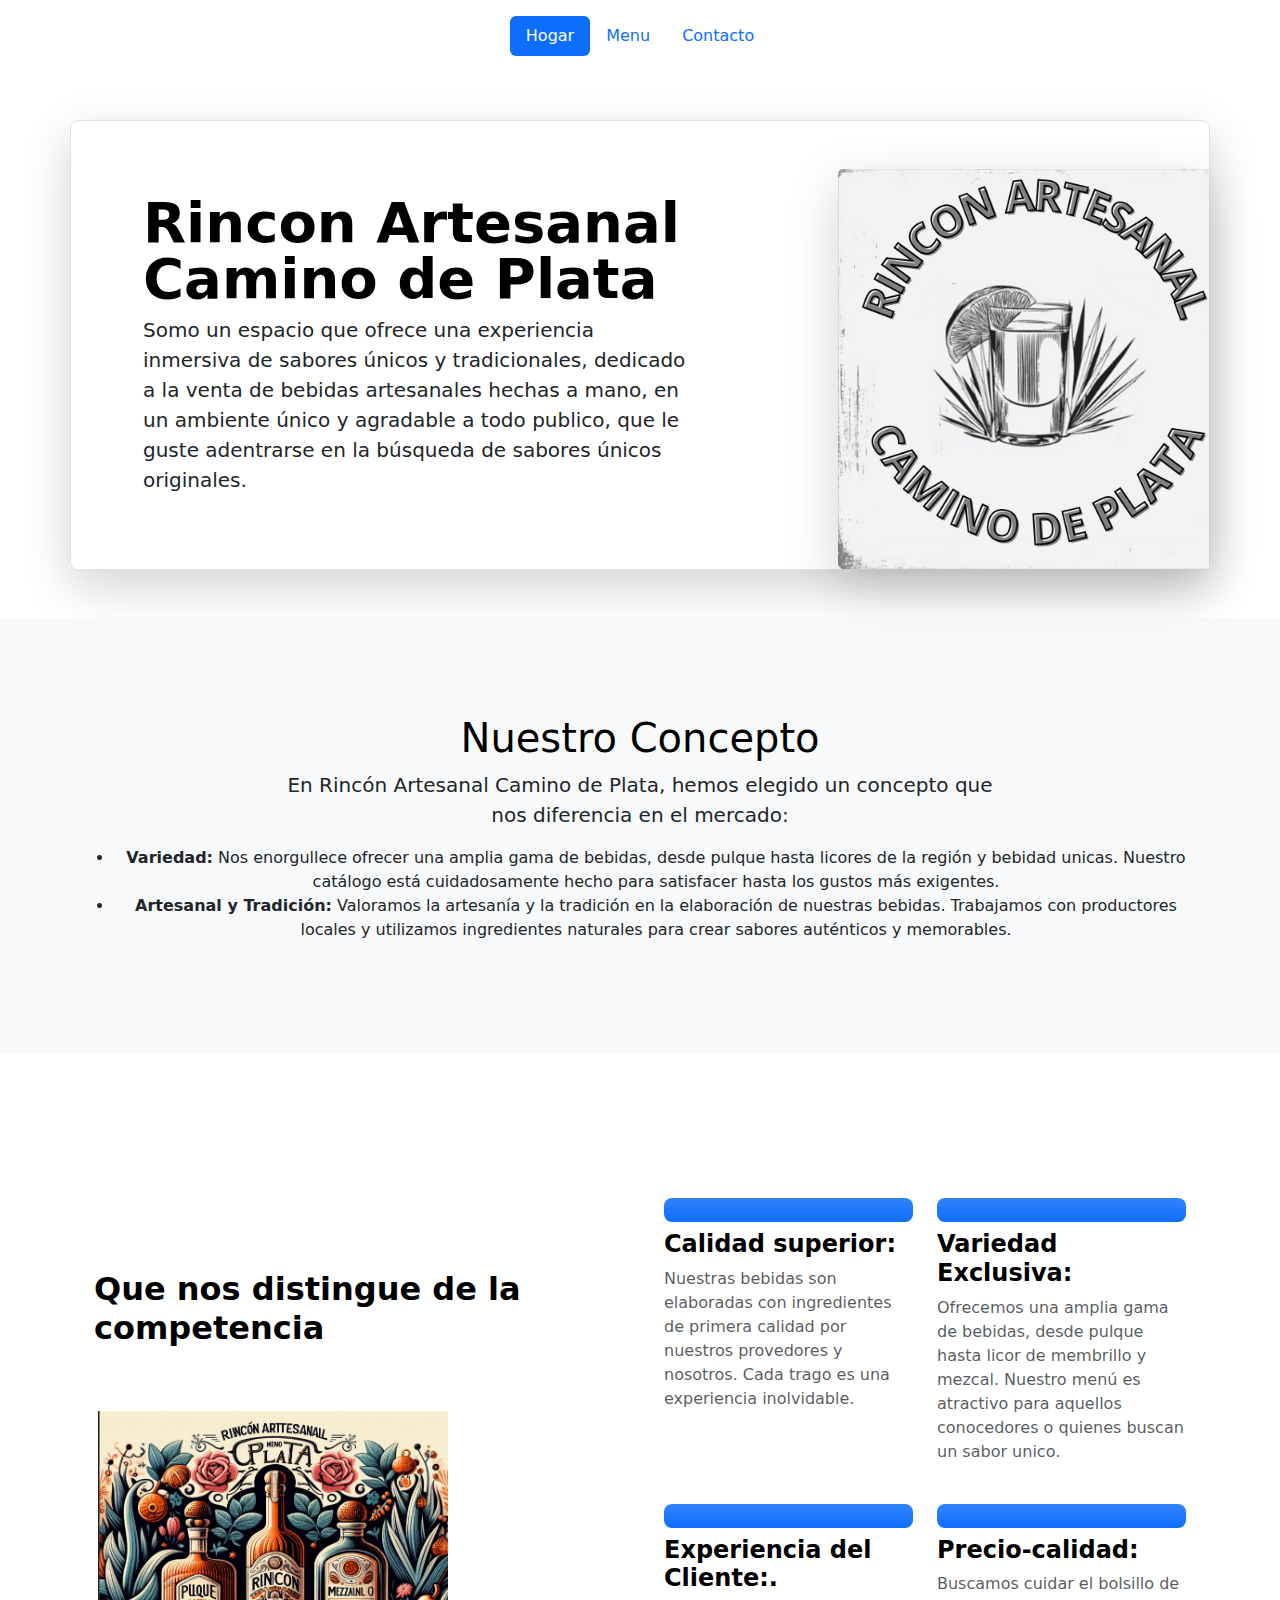
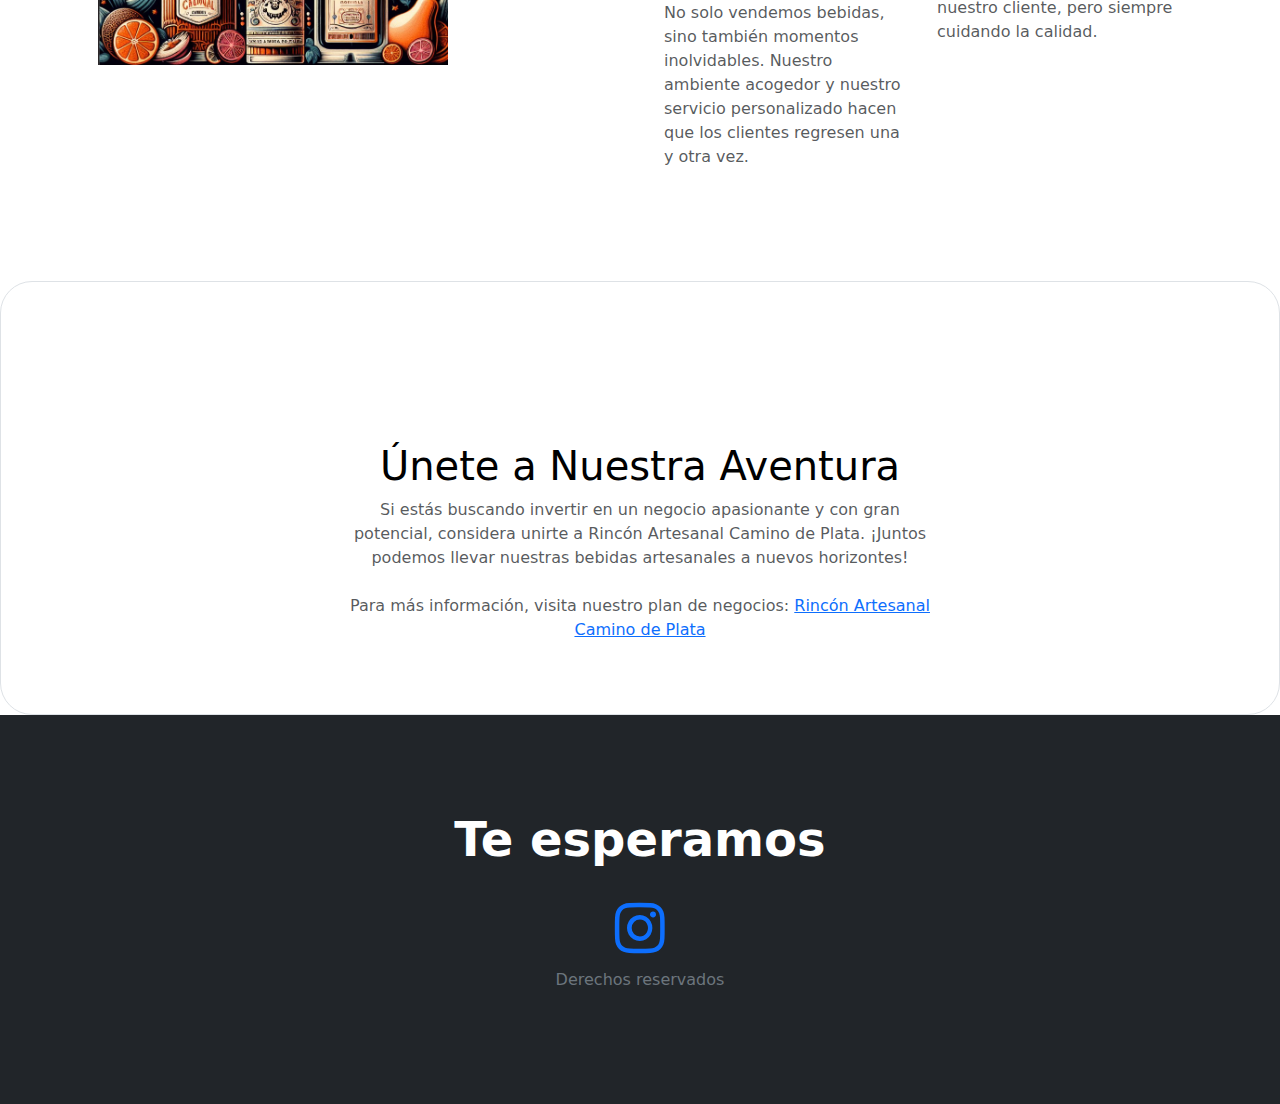
==== index.html @ 63ef0746 "Update index.html" ====
<!DOCTYPE html>
<html lang="es">

<head>
  <meta charset="UTF-8">
  <meta name="viewport" content="width=device-width, initial-scale=1.0">
  <title>Rincon Artesanal Camino de Plata</title>

  <link href="https://cdn.jsdelivr.net/npm/bootstrap@5.3.3/dist/css/bootstrap.min.css" rel="stylesheet"
    integrity="sha384-QWTKZyjpPEjISv5WaRU9OFeRpok6YctnYmDr5pNlyT2bRjXh0JMhjY6hW+ALEwIH" crossorigin="anonymous">

  <link rel="stylesheet" href="https://cdn.jsdelivr.net/npm/bootstrap-icons@1.11.3/font/bootstrap-icons.min.css">
  <link rel="stylesheet" href="style.css">
</head>

<body>
  <!---Titulo-->
  <header class="d-flex justify-content-center py-3">
    <ul class="nav nav-pills">
      <li class="nav-item"><a href="index.html" class="nav-link active" aria-current="page">
          <font style="vertical-align: inherit;">
            <font style="vertical-align: inherit;">Hogar</font>
          </font>
        </a>
      </li>
      <li class="nav-item"><a href="Menu.html" class="nav-link">
          <font style="vertical-align: inherit;">
            <font style="vertical-align: inherit;">Menu</font>
          </font>
        </a>
      </li>
      <li class="nav-item"><a href="contacto.html" class="nav-link">
          <font style="vertical-align: inherit;">
            <font style="vertical-align: inherit;">Contacto</font>
          </font>
        </a></li>
    </ul>
  </header>

  <main>
    <!--Bienvenida-->

    <div class="container my-5">
      <div class="row p-4 pb-0 pe-lg-0 pt-lg-5 align-items-center rounded-3 border shadow-lg">
        <div class="col-lg-7 p-3 p-lg-5 pt-lg-3">
          <h1 class="display-4 fw-bold lh-1 text-body-emphasis">
            <font style="vertical-align: inherit;">
              <font style="vertical-align: inherit;">Rincon Artesanal Camino de Plata</font>
            </font>
          </h1>
          <p class="lead">
            <font style="vertical-align: inherit;">
              <font style="vertical-align: inherit;">Somo un espacio que ofrece una experiencia inmersiva de sabores
                únicos y tradicionales, dedicado a la venta de bebidas artesanales hechas a mano, en un ambiente único y
                agradable a todo publico, que le guste adentrarse en la búsqueda de sabores únicos originales.</font>
            </font>
          </p>
        </div>
        <div class="col-lg-4 offset-lg-1 p-0 overflow-hidden shadow-lg">
          <img class="rounded-lg-3" src="images\Logo.png" alt="Logo" width="400px">
        </div>
      </div>
    </div>

    <!---Concepto-->

    <div class="my-5">
      <div class="p-5 text-center bg-body-tertiary">
        <div class="container py-5">
          <h1 class="text-body-emphasis">
            <font style="vertical-align: inherit;">
              <font style="vertical-align: inherit;">Nuestro Concepto</font>
            </font>
          </h1>
          <p class="col-lg-8 mx-auto lead">
            <font style="vertical-align: inherit;">
              <strong>En Rincón Artesanal Camino de Plata</strong>, hemos elegido un concepto que nos diferencia en el
              mercado:
            </font>
          </p>
          <p class="col-lg-6 mx-auto le">
            <font style="vertical-align: inherit;">
              <ul>
                <li>
                  <strong>Variedad:</strong> Nos enorgullece ofrecer una amplia gama de bebidas, desde pulque
                  hasta licores de la región y bebidad unicas. Nuestro catálogo está cuidadosamente hecho para
                  satisfacer hasta los gustos más exigentes.
                </li>
                <li>
                  <strong>Artesanal y Tradición:</strong> Valoramos la artesanía y la tradición en la elaboración de
                  nuestras bebidas.
                  Trabajamos con productores locales y utilizamos ingredientes naturales para crear sabores auténticos y
                  memorables.
                </li>
              </ul>
            </font>
          </p>
        </div>
      </div>
    </div>

    <!---Distincion-->

    <div class="container px-4 py-5">
      <div class="row row-cols-1 row-cols-md-2 align-items-md-center g-5 py-5">
        <div class="col d-flex flex-column align-items-start gap-2">
          <h2 class="fw-bold text-body-emphasis">
            <font style="vertical-align: inherit;">
              <font style="vertical-align: inherit;">Que nos distingue de la competencia</font>
            </font>
          </h2>
          <div class=" align-items-md-center p-1 py-5"><img class="Distinc" width="350px" src="images\Distincion.png"
              alt="Distincion"></div>
        </div>

        <div class="col">
          <div class="row row-cols-1 row-cols-sm-2 g-4">
            <div class="col d-flex flex-column gap-2">
              <div
                class="feature-icon-small d-inline-flex align-items-center justify-content-center text-bg-primary bg-gradient fs-4 rounded-3">
                <svg class="bi" width="1em" height="1em">
                  <use xlink:href="#collection"></use>
                </svg>
              </div>
              <h4 class="fw-semibold mb-0 text-body-emphasis">
                <font style="vertical-align: inherit;">
                  <font style="vertical-align: inherit;">Calidad superior:</font>
                </font>
              </h4>
              <p class="text-body-secondary">
                <font style="vertical-align: inherit;">
                  <font style="vertical-align: inherit;">Nuestras bebidas son elaboradas con ingredientes
                    de primera calidad por nuestros provedores y nosotros. Cada trago es una experiencia inolvidable.
                  </font>
                </font>
              </p>
            </div>

            <div class="col d-flex flex-column gap-2">
              <div
                class="feature-icon-small d-inline-flex align-items-center justify-content-center text-bg-primary bg-gradient fs-4 rounded-3">
                <svg class="bi" width="1em" height="1em">
                  <use xlink:href="#gear-fill"></use>
                </svg>
              </div>
              <h4 class="fw-semibold mb-0 text-body-emphasis">
                <font style="vertical-align: inherit;">
                  <font style="vertical-align: inherit;">Variedad Exclusiva:
                  </font>
                </font>
              </h4>
              <p class="text-body-secondary">
                <font style="vertical-align: inherit;">
                  <font style="vertical-align: inherit;">Ofrecemos una amplia gama de bebidas,
                    desde pulque hasta licor de membrillo y mezcal. Nuestro menú es atractivo para aquellos conocedores
                    o quienes buscan un sabor unico.
                  </font>
                </font>
              </p>
            </div>

            <div class="col d-flex flex-column gap-2">
              <div
                class="feature-icon-small d-inline-flex align-items-center justify-content-center text-bg-primary bg-gradient fs-4 rounded-3">
                <svg class="bi" width="1em" height="1em">
                  <use xlink:href="#speedometer"></use>
                </svg>
              </div>
              <h4 class="fw-semibold mb-0 text-body-emphasis">
                <font style="vertical-align: inherit;">
                  <font style="vertical-align: inherit;">Experiencia del Cliente:.</font>
                </font>
              </h4>
              <p class="text-body-secondary">
                <font style="vertical-align: inherit;">
                  <font style="vertical-align: inherit;">No solo vendemos
                    bebidas, sino también momentos inolvidables. Nuestro ambiente acogedor y nuestro servicio
                    personalizado hacen que los clientes regresen una y otra vez.
                  </font>
                </font>
              </p>
            </div>

            <div class="col d-flex flex-column gap-2">
              <div
                class="feature-icon-small d-inline-flex align-items-center justify-content-center text-bg-primary bg-gradient fs-4 rounded-3">
                <svg class="bi" width="1em" height="1em">
                  <use xlink:href="#table"></use>
                </svg>
              </div>
              <h4 class="fw-semibold mb-0 text-body-emphasis">
                <font style="vertical-align: inherit;">
                  <font style="vertical-align: inherit;">Precio-calidad:</font>
                </font>
              </h4>
              <p class="text-body-secondary">
                <font style="vertical-align: inherit;">
                  <font style="vertical-align: inherit;">Buscamos cuidar el bolsillo de nuestro cliente, pero siempre
                    cuidando la calidad.
                  </font>
                </font>
              </p>
            </div>
          </div>
        </div>
      </div>
    </div>

    <!--inversion-->

    <div class="position-relative p-5 text-center text-muted bg-body border border-dashed rounded-5">
      <svg class="bi mt-5 mb-3" width="48" height="48">
        <use xlink:href="#check2-circle"></use>
      </svg>
      <h1 class="text-body-emphasis">
        <font style="vertical-align: inherit;">
          <font style="vertical-align: inherit;">Únete a Nuestra Aventura</font>
        </font>
      </h1>
      <p class="col-lg-6 mx-auto mb-4">
        <font style="vertical-align: inherit;">
          <font style="vertical-align: inherit;">
            Si estás buscando invertir en un negocio apasionante y con gran potencial, considera unirte a Rincón
            Artesanal Camino de Plata. ¡Juntos podemos llevar nuestras bebidas artesanales a nuevos horizontes!
          </font>
        </font>
      </p>
      <p class="col-lg-6 mx-auto mb-4">
        <font style="vertical-align: inherit;">
          <font style="vertical-align: inherit;">
            Para más información, visita nuestro plan de negocios: <a
              href="https://windy-gymnast-ea9.notion.site/Rinc-n-Artesanal-Camino-de-Plata-2fe272298ae640cd877d3c357281c19f"
              target="_blank" rel="noopener noreferrer">Rincón Artesanal Camino de Plata</a>
          </font>
        </font>
      </p>
    </div>

  </main>

  <footer>
    <div class="bg-dark text-secondary px-4 py-5 text-center">
      <div class="py-5">
        <h1 class="display-5 fw-bold text-white">
          <font style="vertical-align: inherit;">
            <font style="vertical-align: inherit;">Te esperamos</font>
          </font>
        </h1>
        <div class="col-lg-6 mx-auto">
          <p class="fs-5 mb-4">
            <font style="vertical-align: inherit;">
              <font style="vertical-align: inherit;"></font>
            </font>
          </p>
          <div><a href="https://www.instagram.com/rinc.onartesanal?igsh=MWZiZGtpMTVteWVyMQ==" target="_blank"
              rel="noopener noreferrer"><i a class="bi-instagram"></i></a>
          </div>
        </div>
        <p>Derechos reservados</p>
      </div>
    </div>
  </footer>

  <script src="https://cdn.jsdelivr.net/npm/bootstrap@5.3.3/dist/js/bootstrap.bundle.min.js"
    integrity="sha384-YvpcrYf0tY3lHB60NNkmXc5s9fDVZLESaAA55NDzOxhy9GkcIdslK1eN7N6jIeHz"
    crossorigin="anonymous"></script>
</body>

</html>
---- style.css ----
.bi-instagram{
    font-size: 50px;
}

.contenedor {
    text-align: center;
}
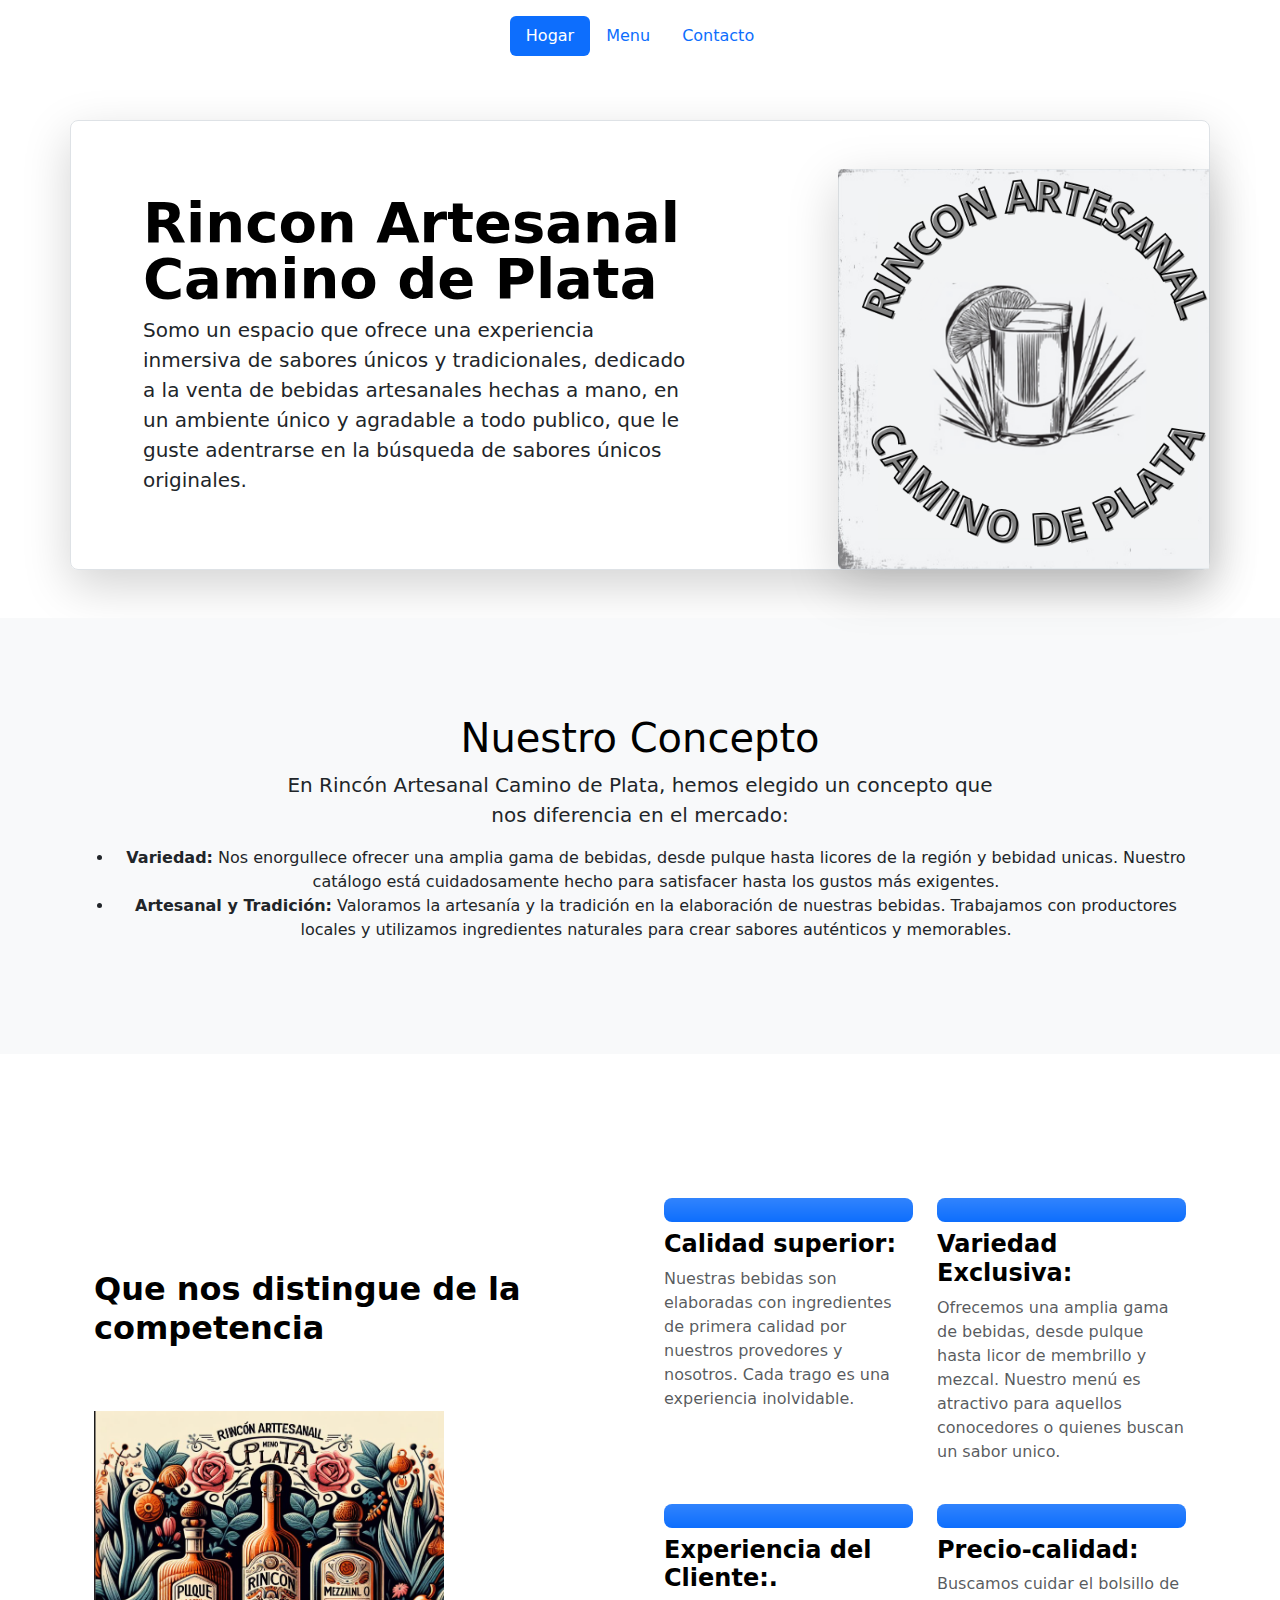
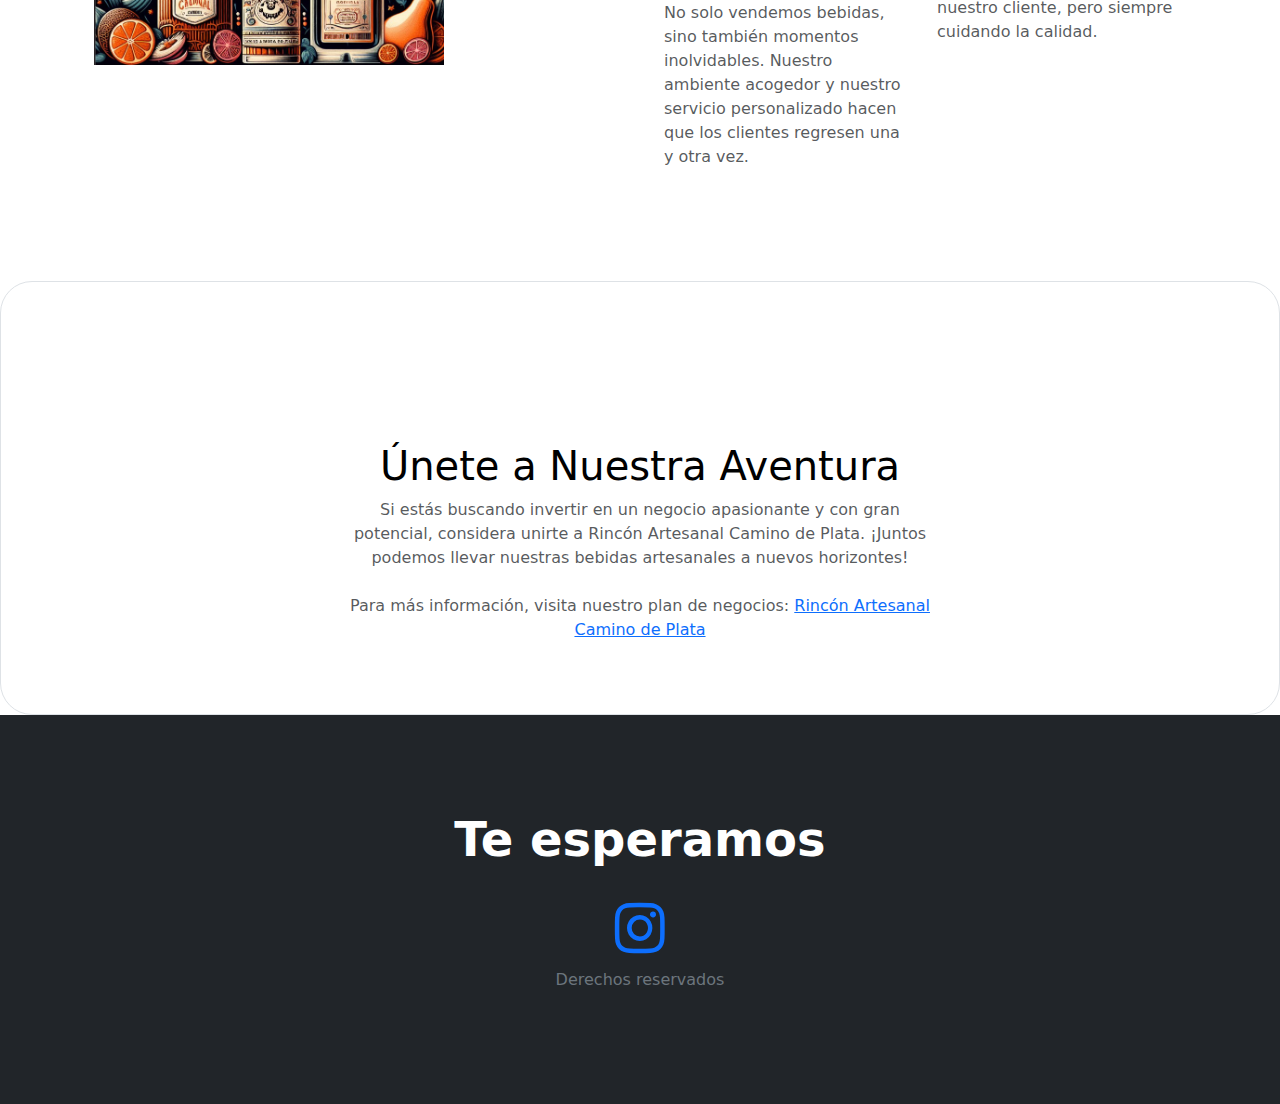
==== commit 53f0e8af: "Update index.html" ====
--- a/index.html
+++ b/index.html
@@ -109,7 +109,7 @@
               <font style="vertical-align: inherit;">Que nos distingue de la competencia</font>
             </font>
           </h2>
-          <div class=" align-items-md-center p-1 py-5"><img class="Distinc" width="350px" src="images\Distincion.png"
+          <div class=" align-items-md-center  py-5"><img class="Distinc" width="350px" src="images\Distincion.png"
               alt="Distincion"></div>
         </div>
 
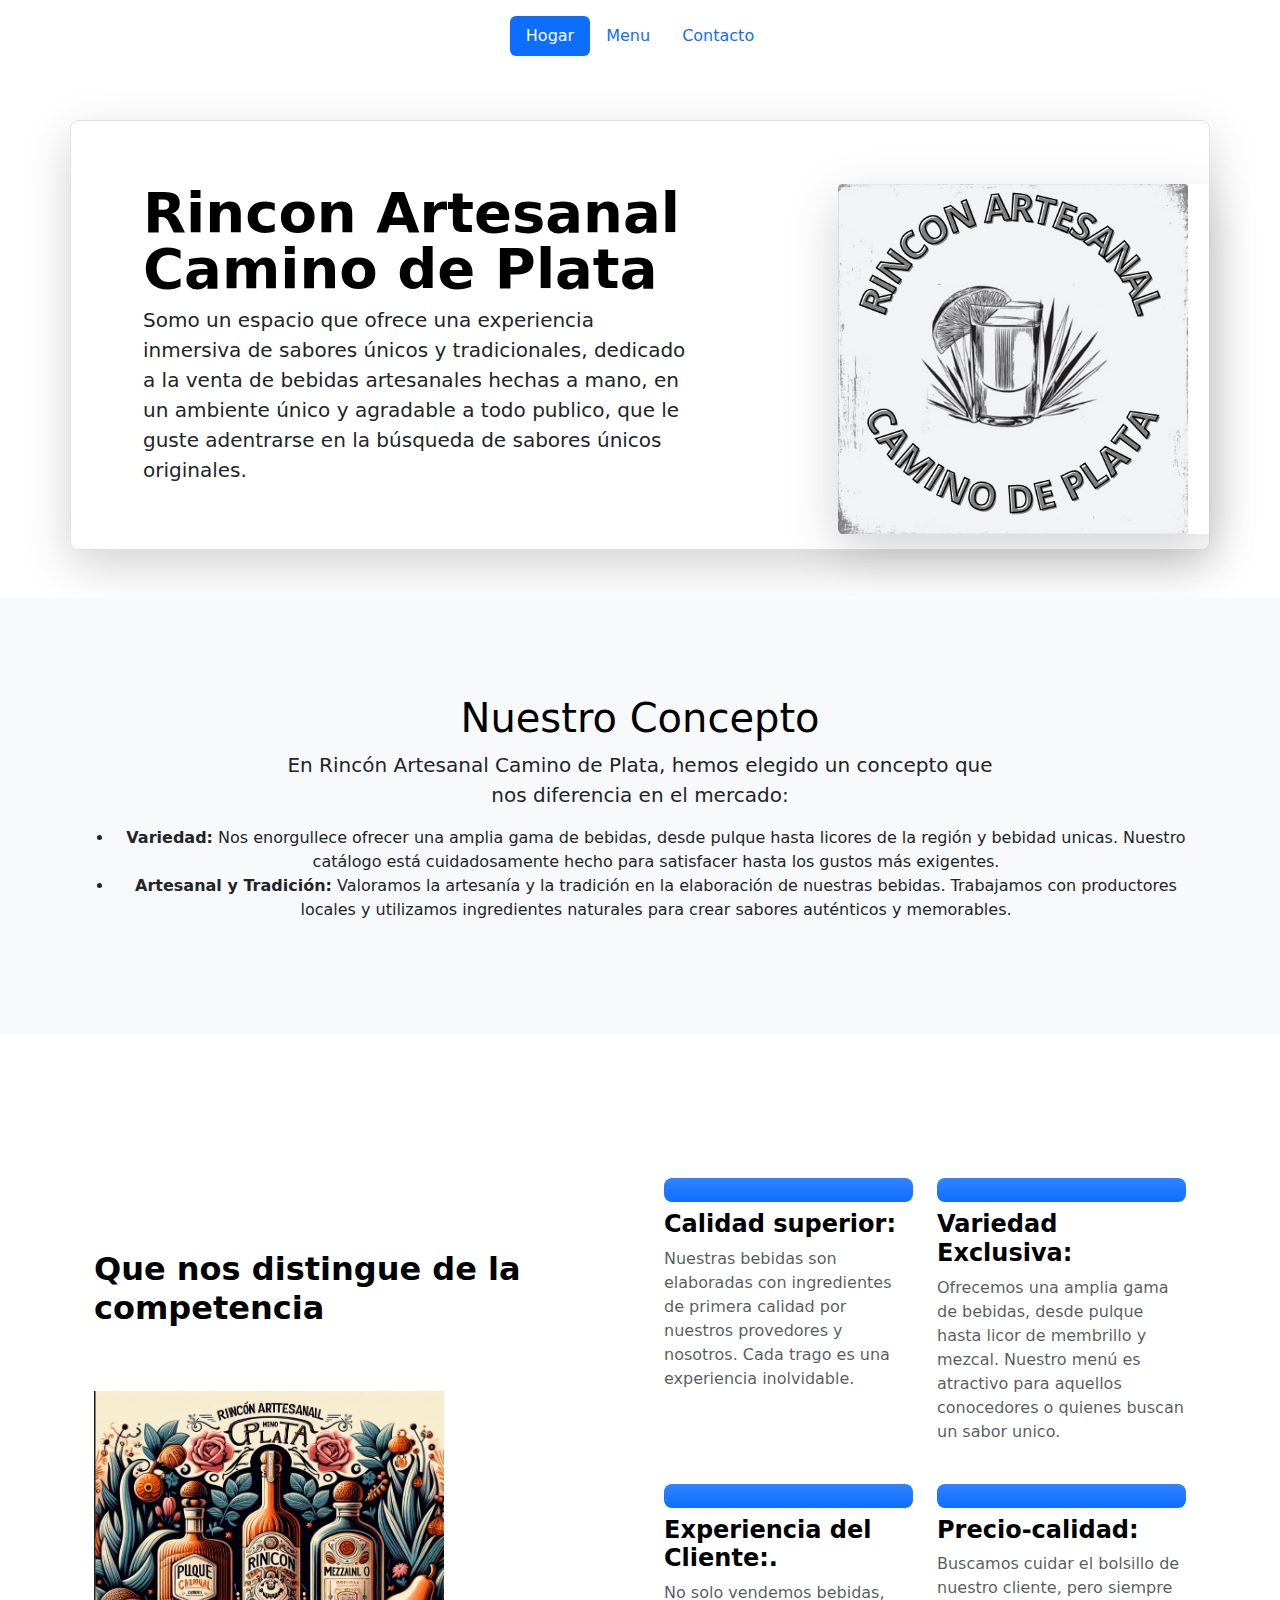
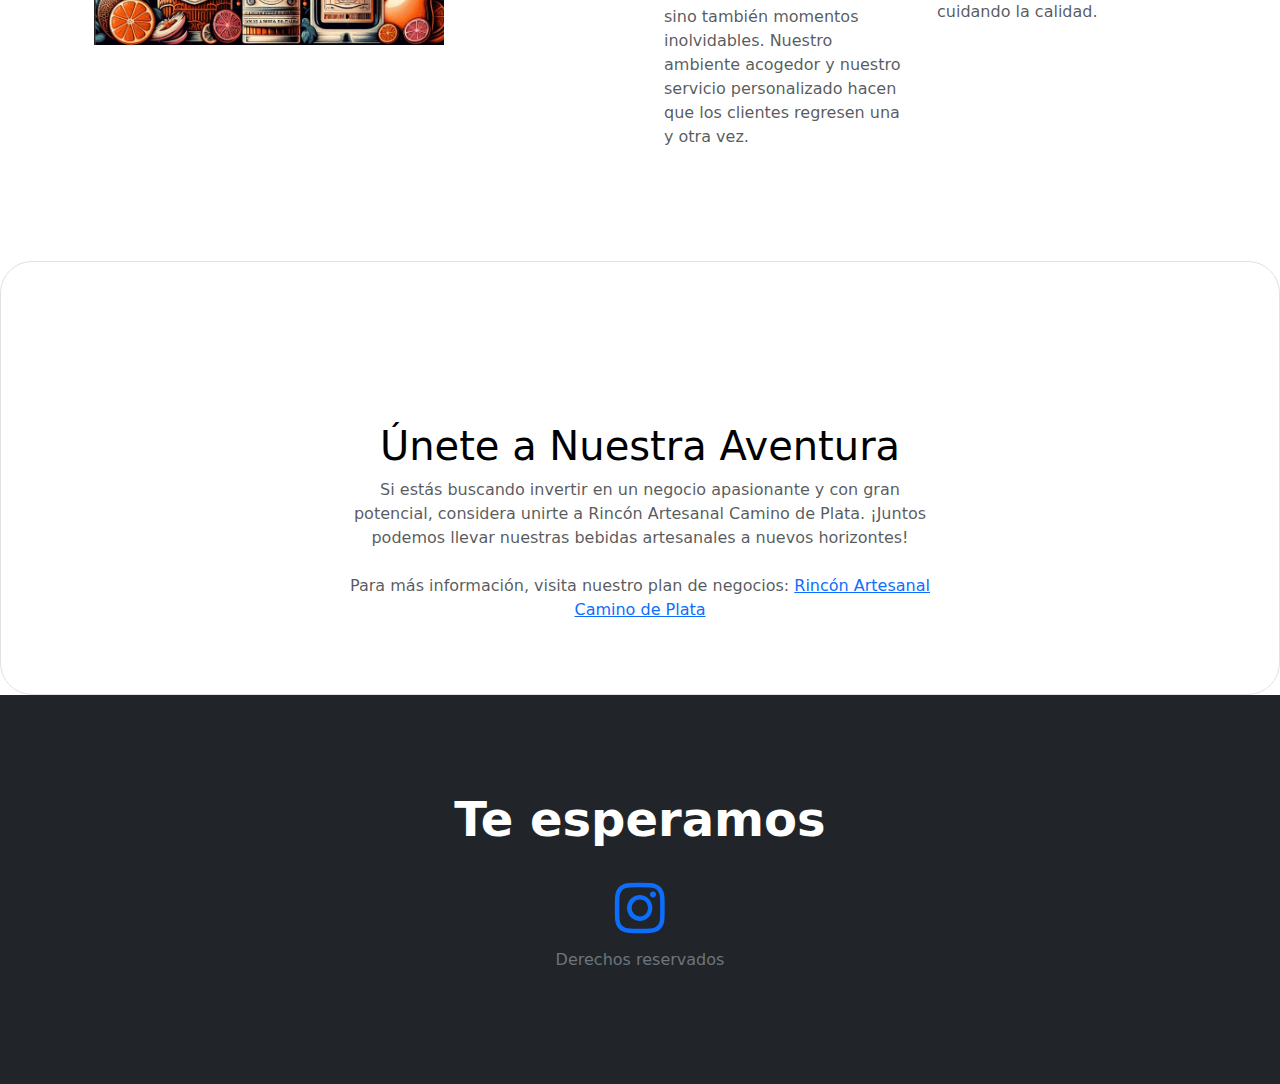
==== commit 2a9edadd: "Update index.html" ====
--- a/index.html
+++ b/index.html
@@ -57,7 +57,7 @@
           </p>
         </div>
         <div class="col-lg-4 offset-lg-1 p-0 overflow-hidden shadow-lg">
-          <img class="rounded-lg-3" src="images\Logo.png" alt="Logo" width="400px">
+          <img class="rounded-lg-3" src="images\Logo.png" alt="Logo" width="350px">
         </div>
       </div>
     </div>
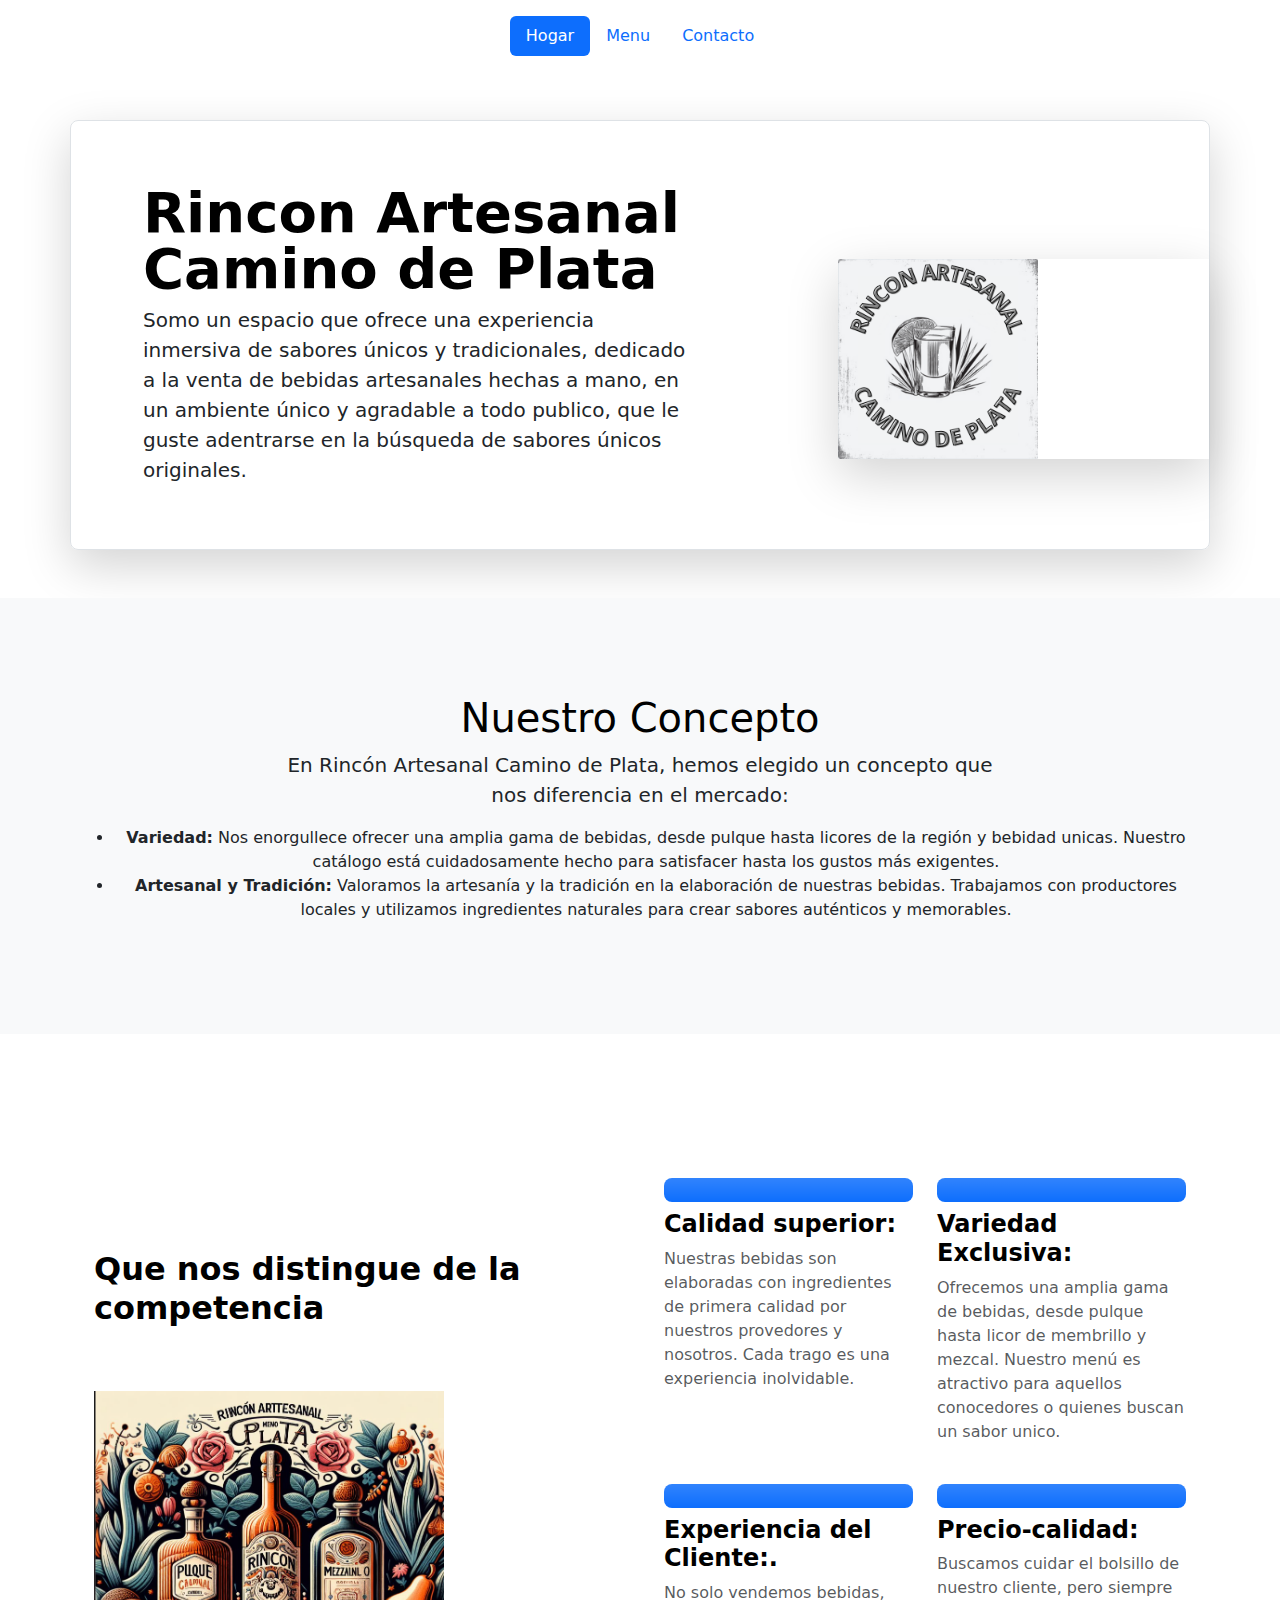
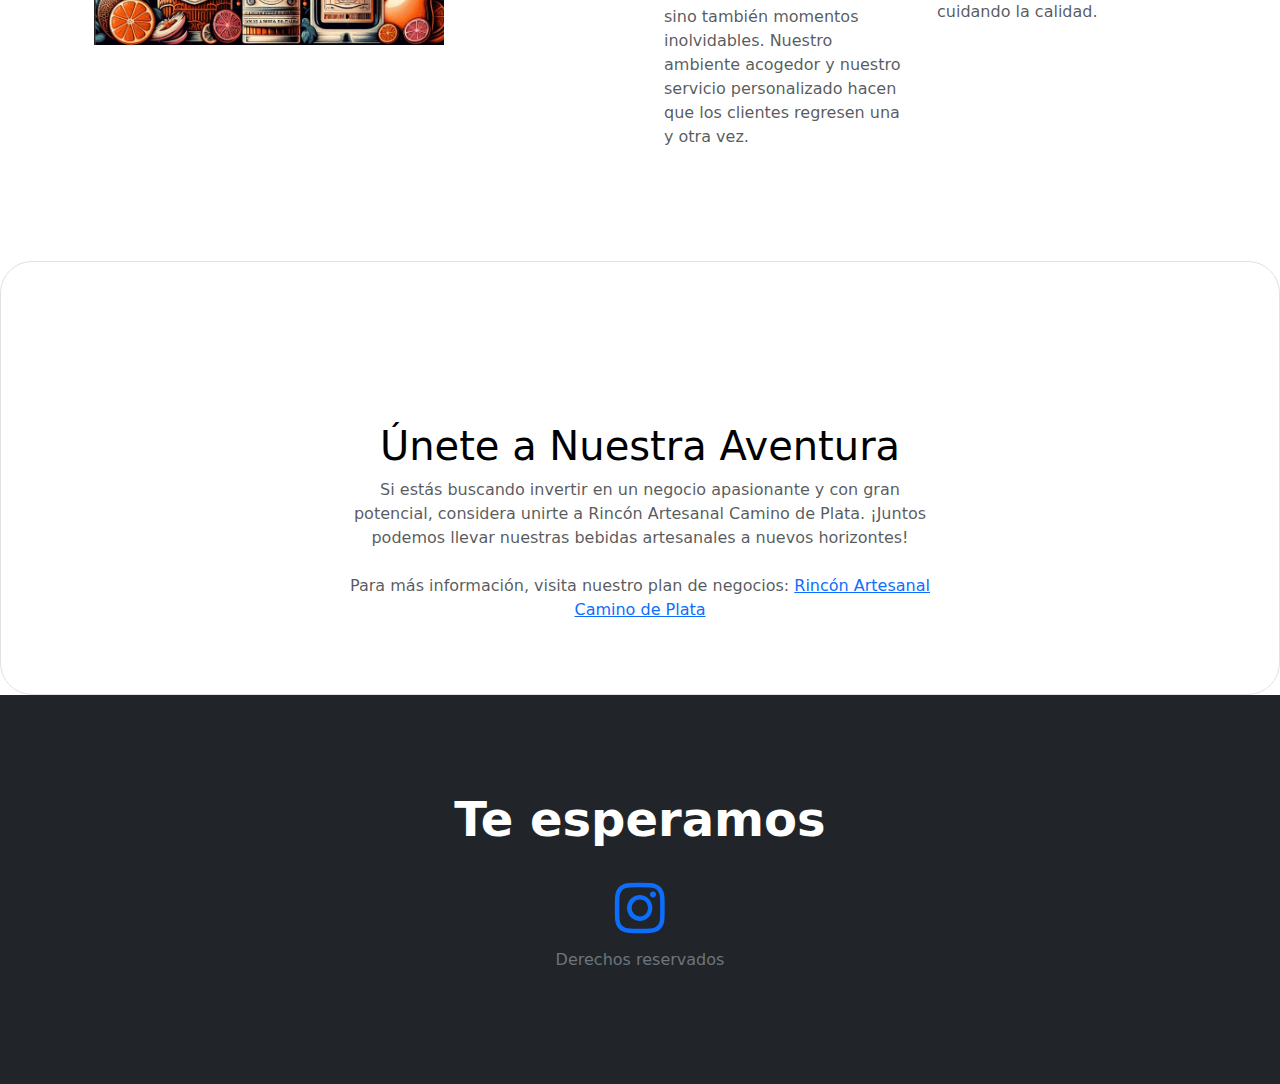
==== commit 4da95a67: "Update index.html" ====
--- a/index.html
+++ b/index.html
@@ -57,7 +57,7 @@
           </p>
         </div>
         <div class="col-lg-4 offset-lg-1 p-0 overflow-hidden shadow-lg">
-          <img class="rounded-lg-3" src="images\Logo.png" alt="Logo" width="350px">
+          <img class="rounded-lg-3" src="images\Logo.png" alt="Logo" width="200px">
         </div>
       </div>
     </div>
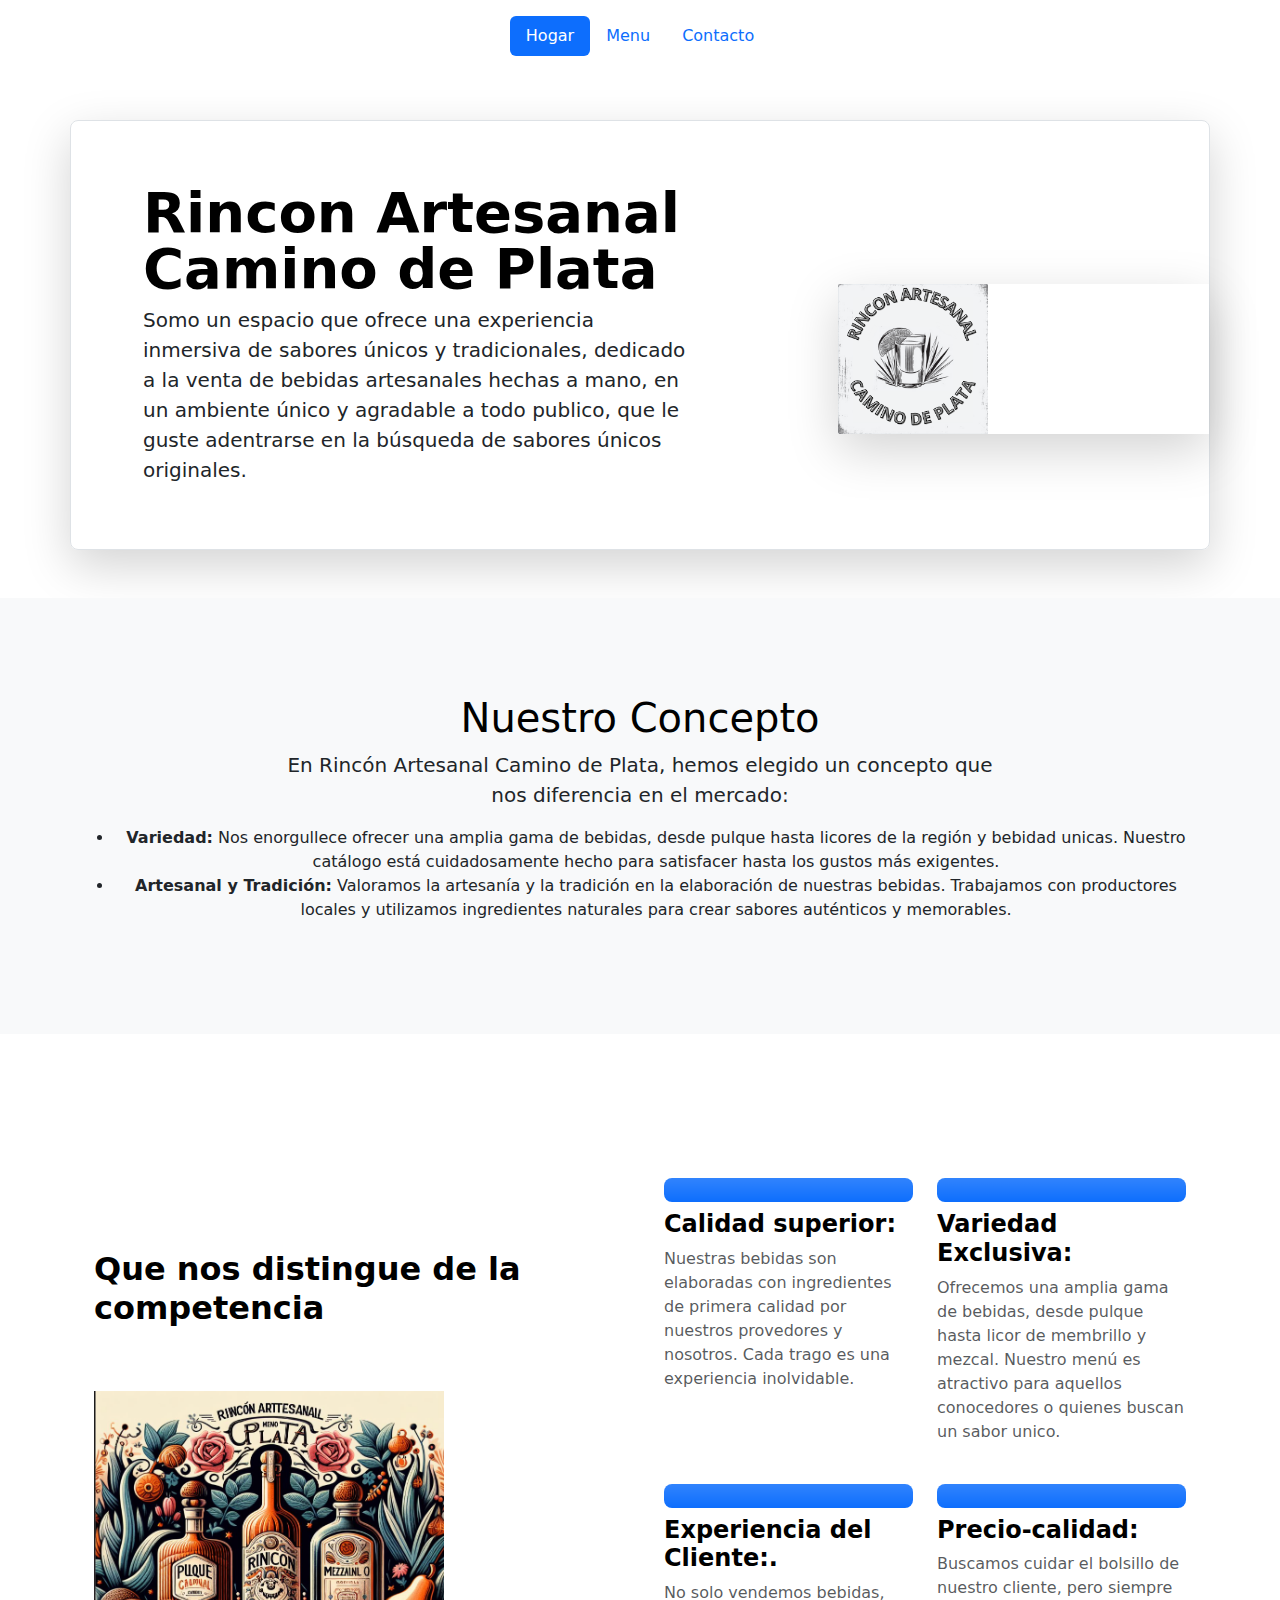
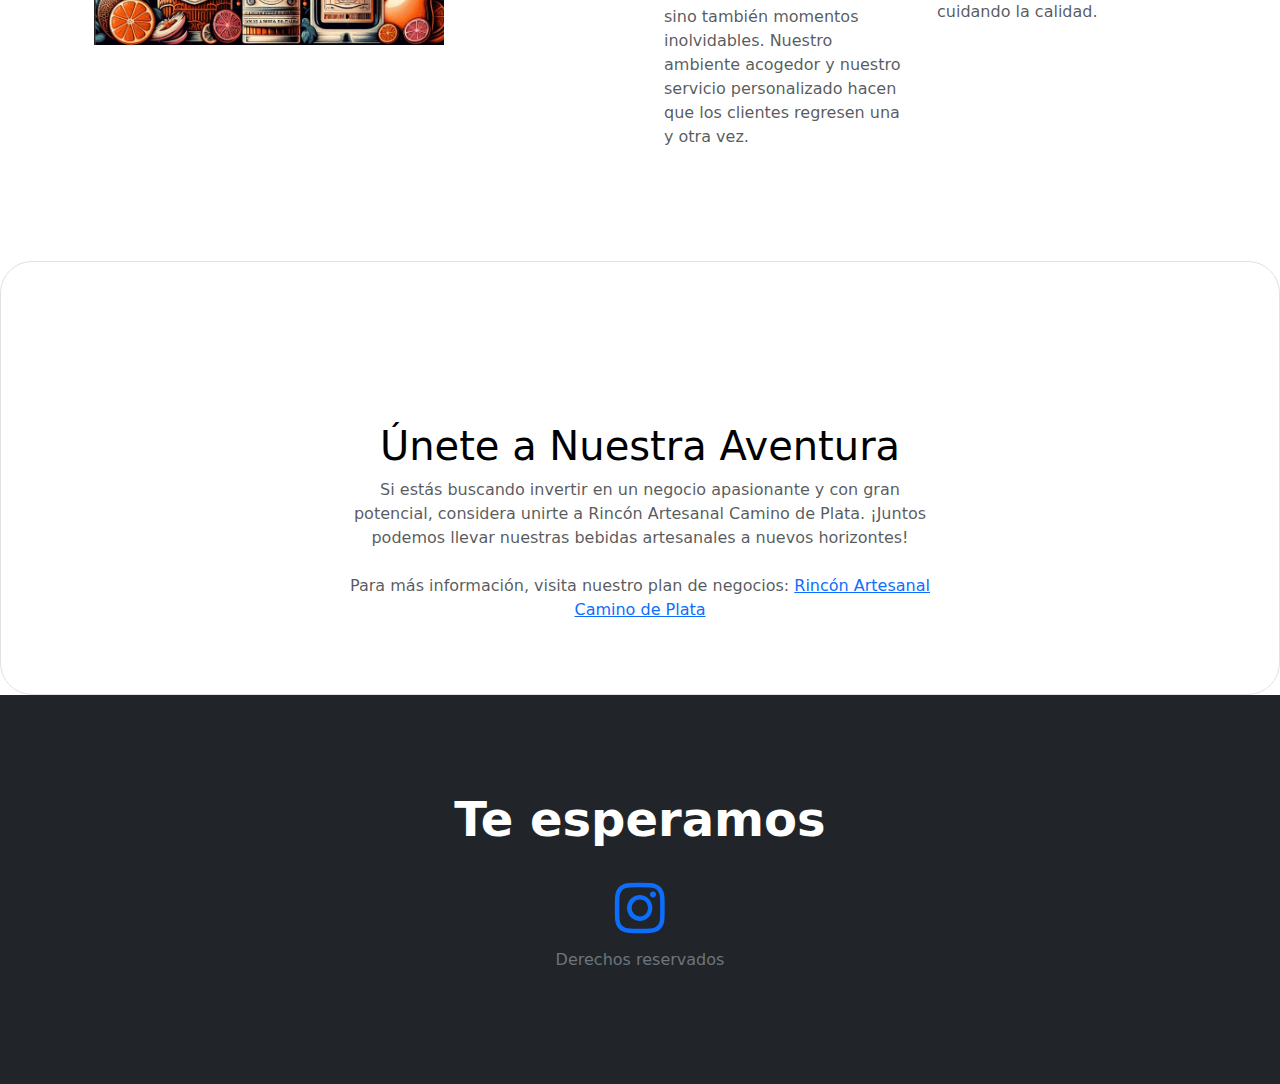
==== commit 4afd2152: "Update index.html" ====
--- a/index.html
+++ b/index.html
@@ -57,7 +57,7 @@
           </p>
         </div>
         <div class="col-lg-4 offset-lg-1 p-0 overflow-hidden shadow-lg">
-          <img class="rounded-lg-3" src="images\Logo.png" alt="Logo" width="200px">
+          <img class="rounded-lg-3" src="images\Logo.png" alt="Logo" width="150px">
         </div>
       </div>
     </div>
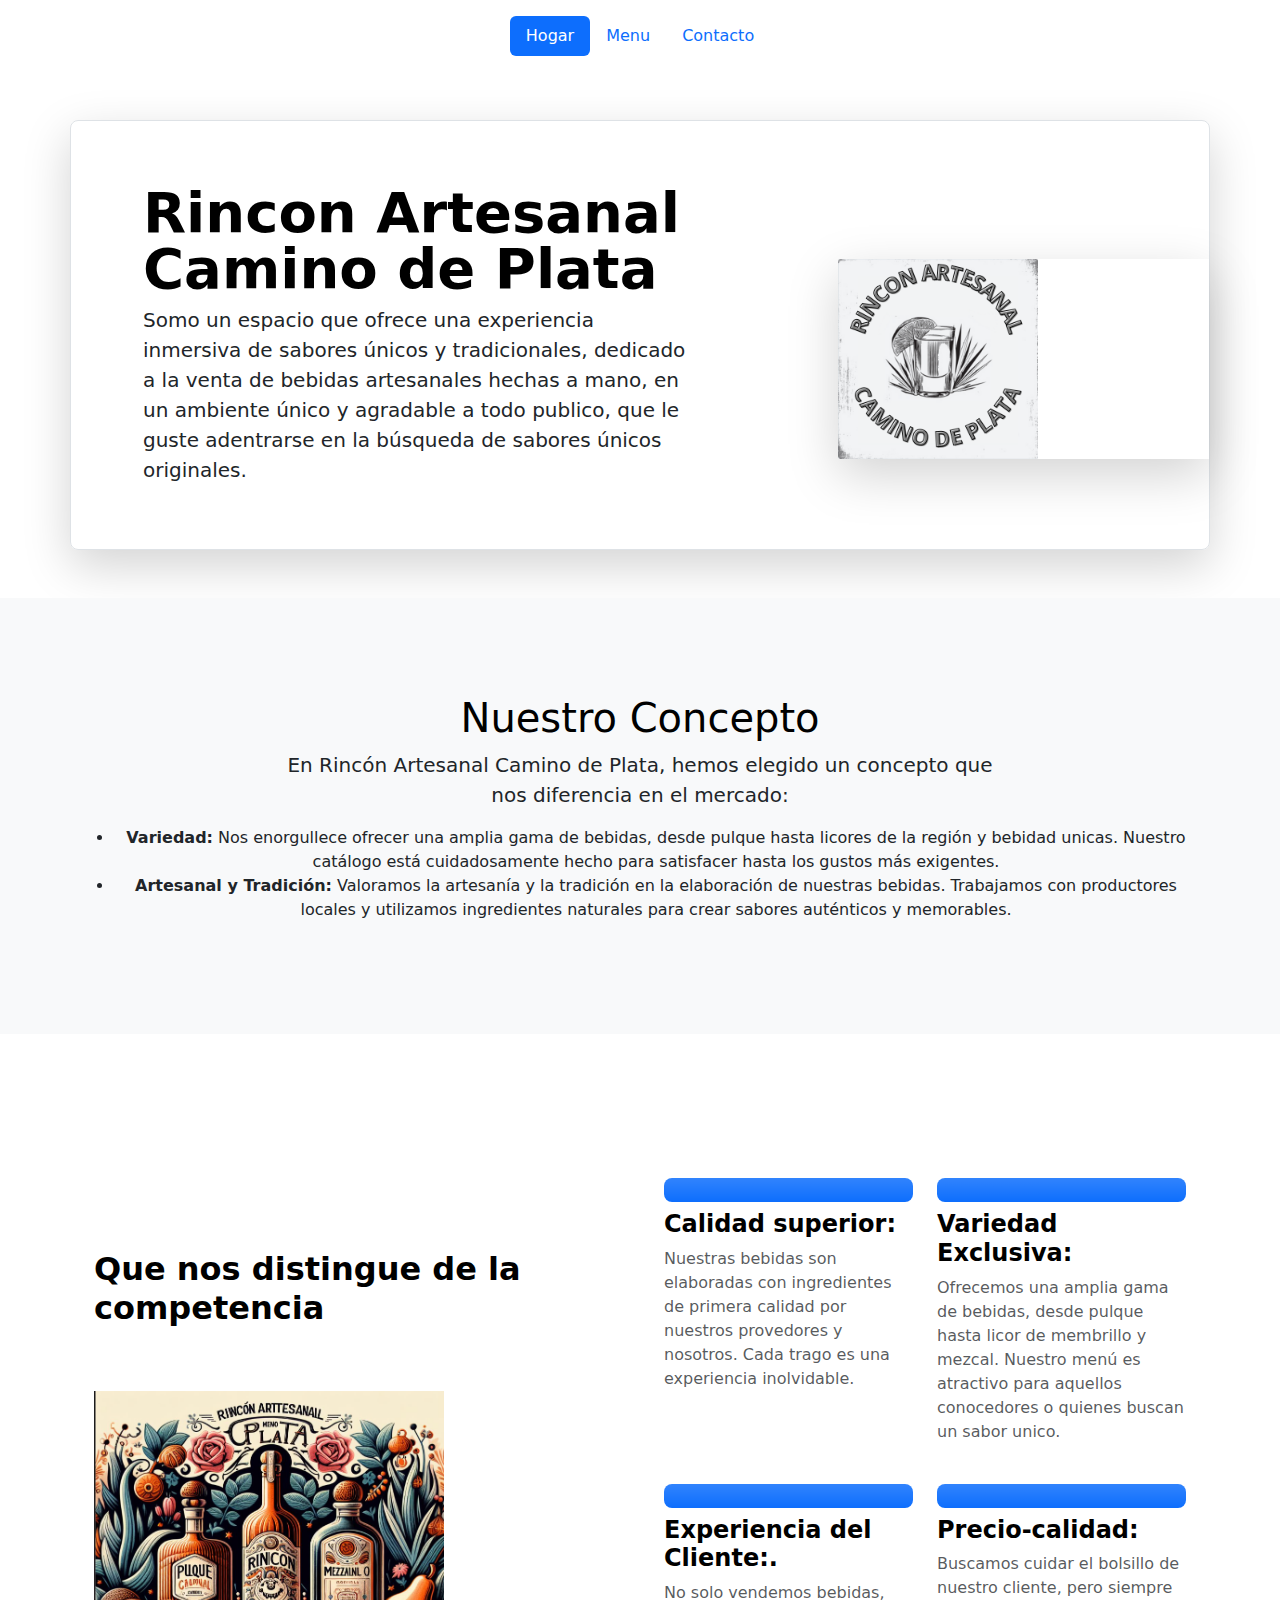
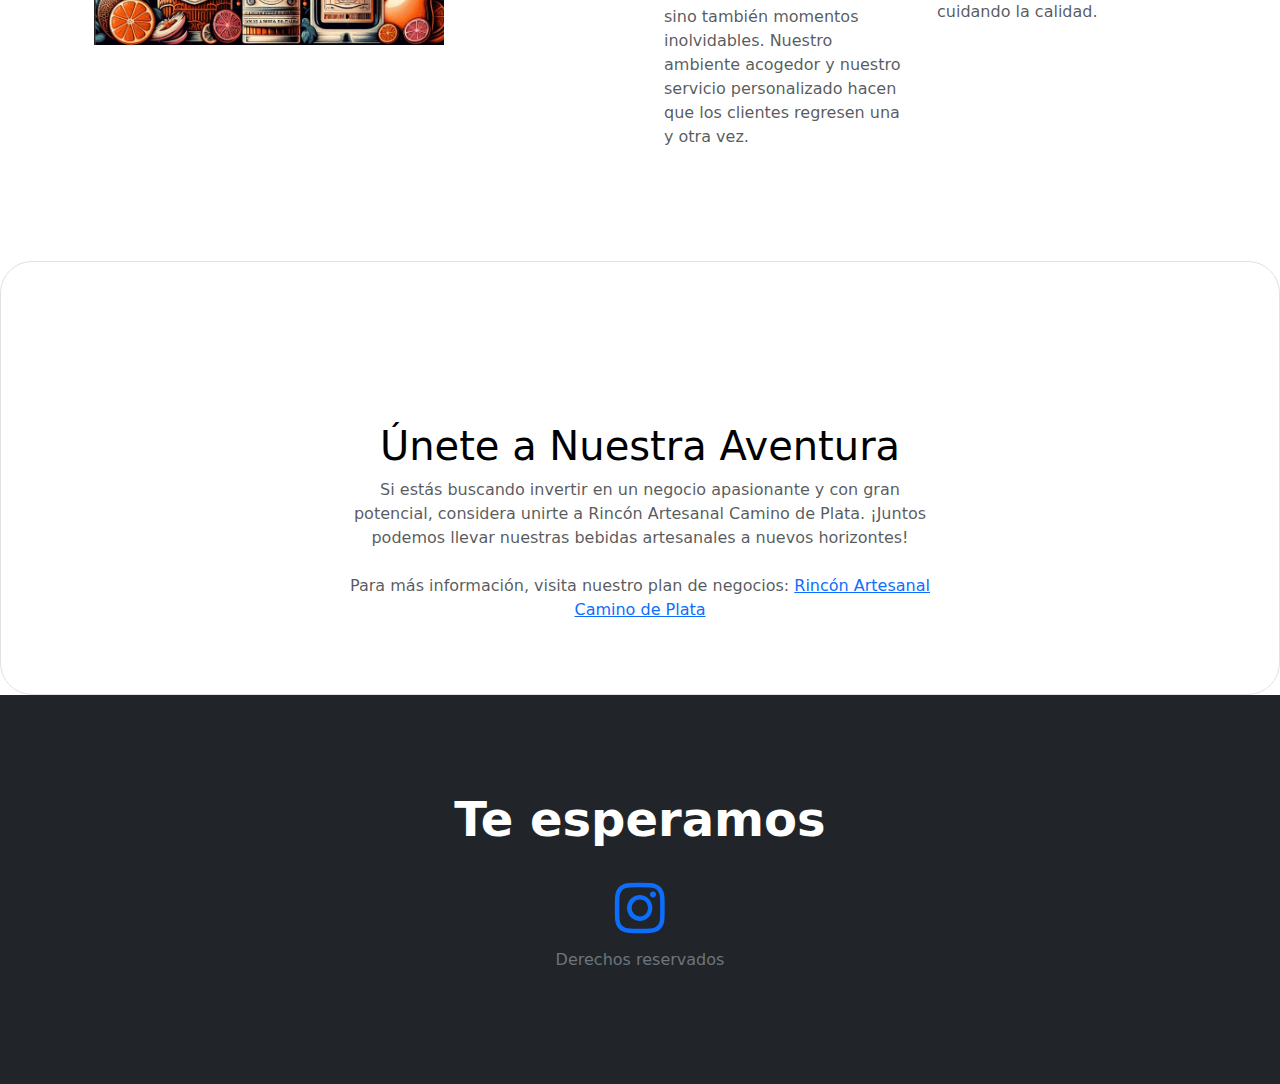
==== commit 86d4a458: "Update index.html" ====
--- a/index.html
+++ b/index.html
@@ -57,7 +57,7 @@
           </p>
         </div>
         <div class="col-lg-4 offset-lg-1 p-0 overflow-hidden shadow-lg">
-          <img class="rounded-lg-3" src="images\Logo.png" alt="Logo" width="150px">
+          <img class="rounded-lg-3" src="images\Logo.png" alt="Logo" width="200px">
         </div>
       </div>
     </div>
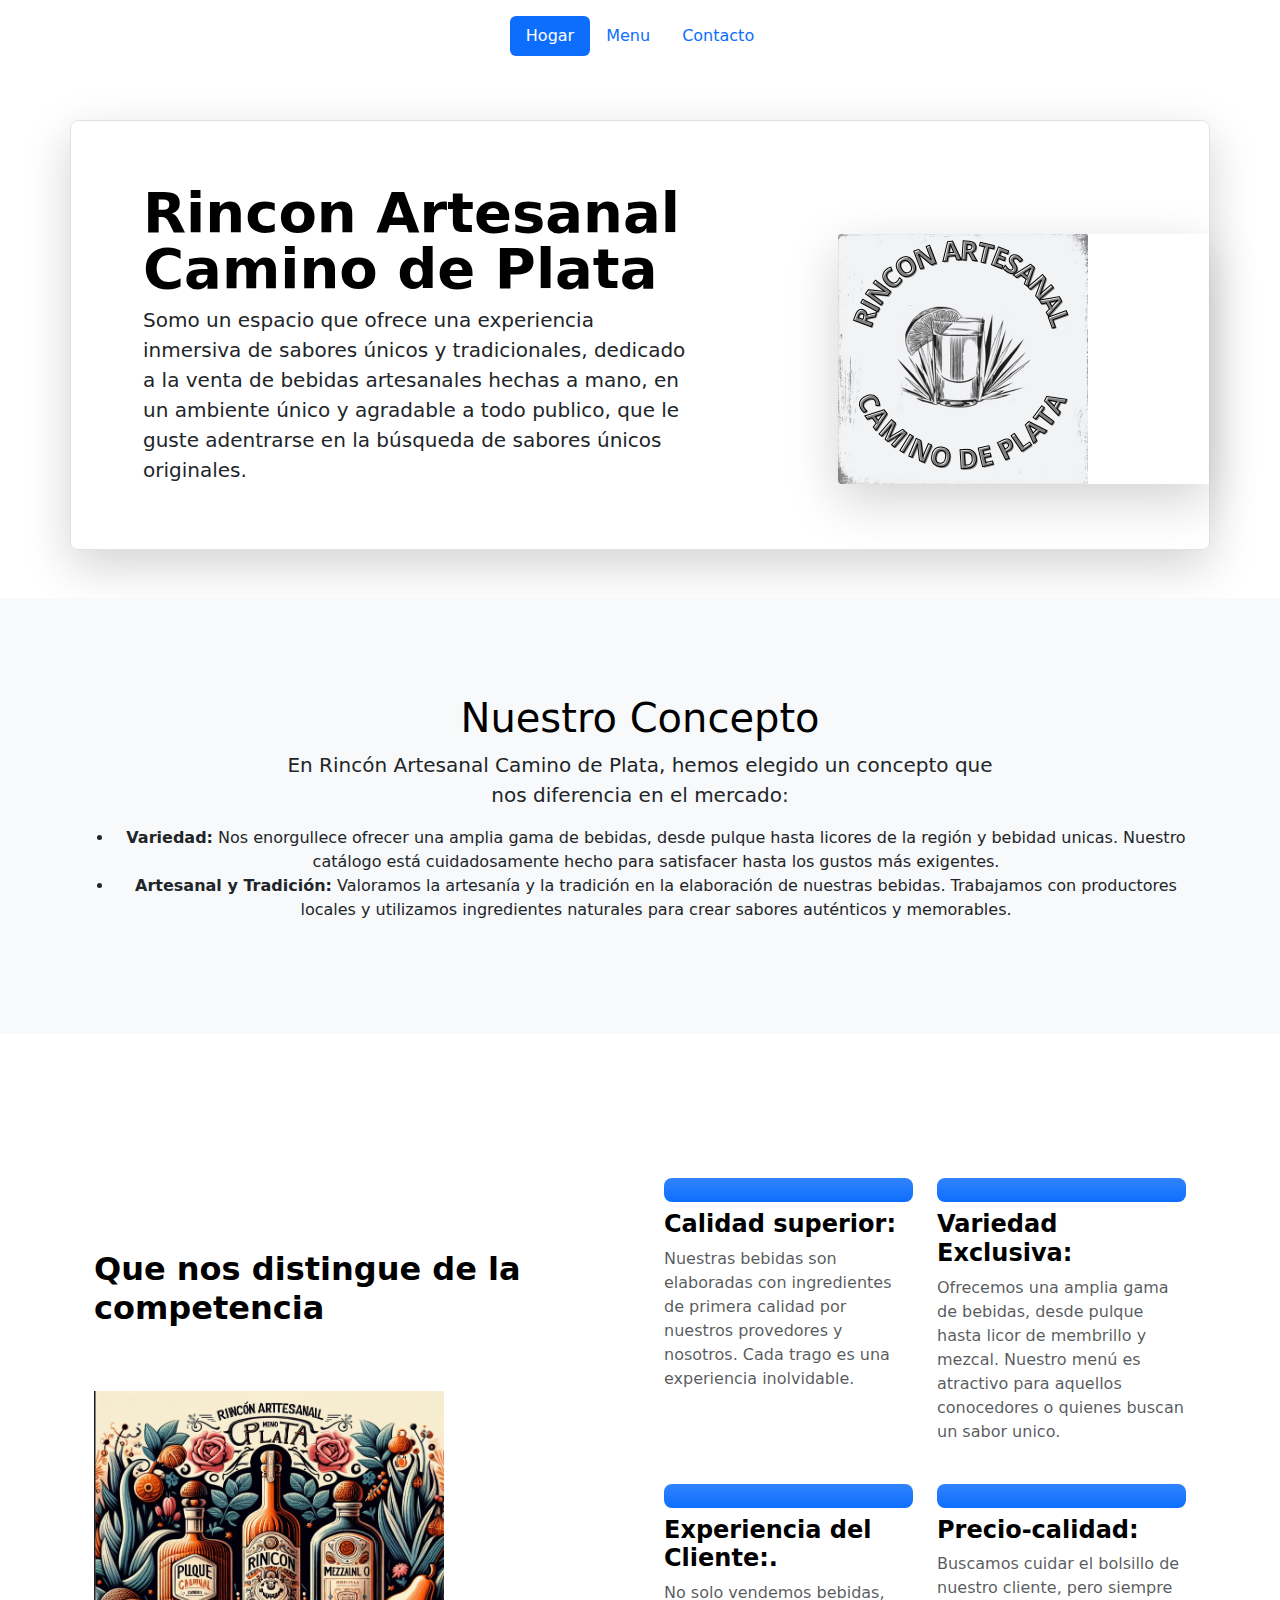
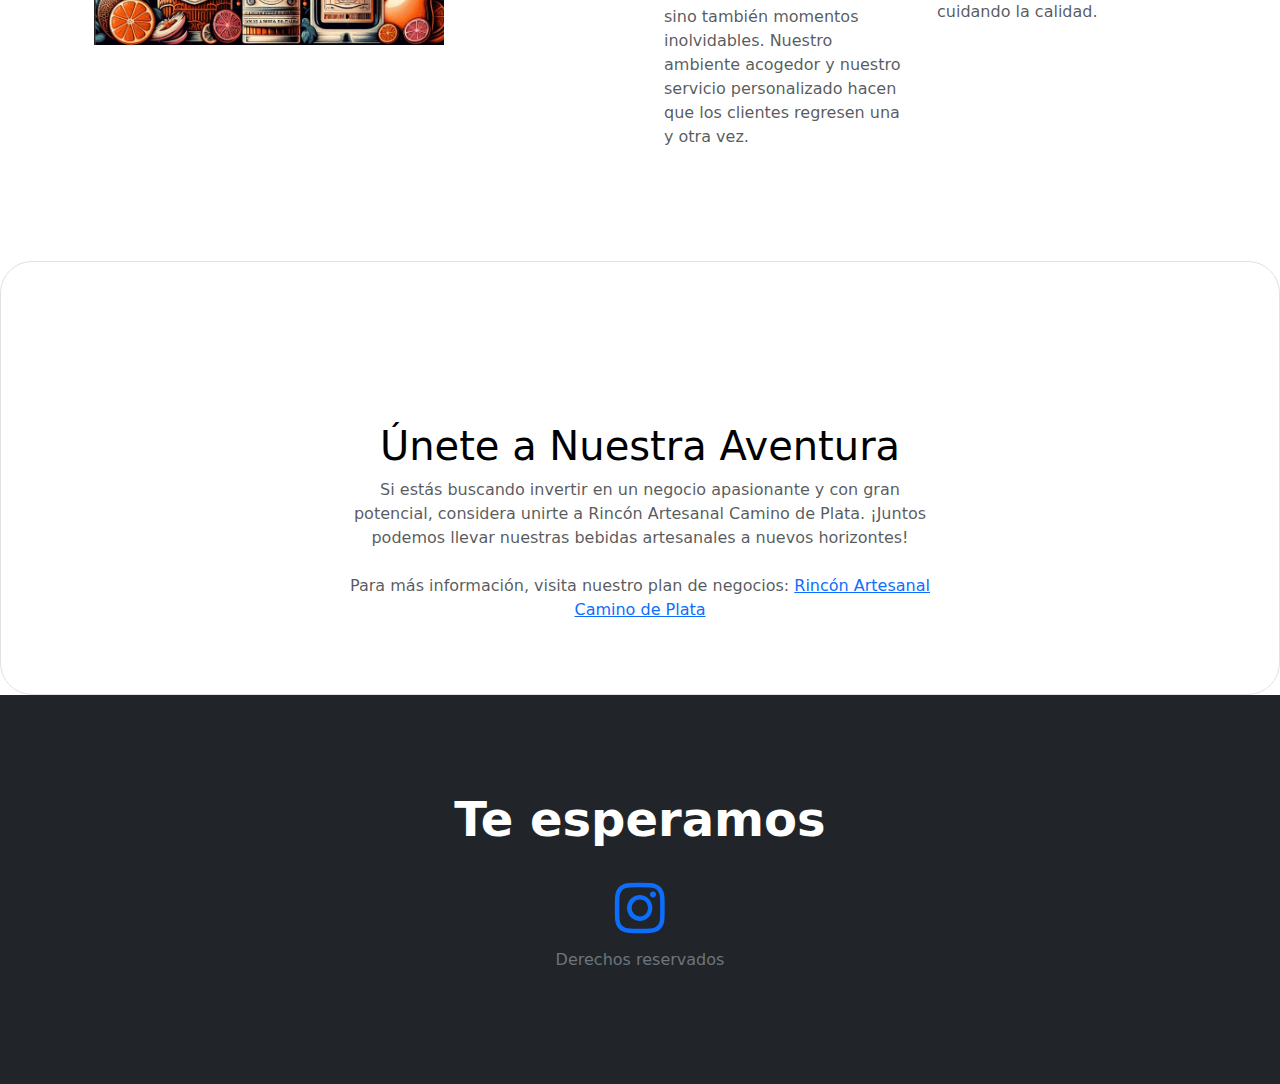
==== commit 4f0a07c7: "Update index.html" ====
--- a/index.html
+++ b/index.html
@@ -57,7 +57,7 @@
           </p>
         </div>
         <div class="col-lg-4 offset-lg-1 p-0 overflow-hidden shadow-lg">
-          <img class="rounded-lg-3" src="images\Logo.png" alt="Logo" width="200px">
+          <img class="rounded-lg-3" src="images\Logo.png" alt="Logo" width="250px">
         </div>
       </div>
     </div>
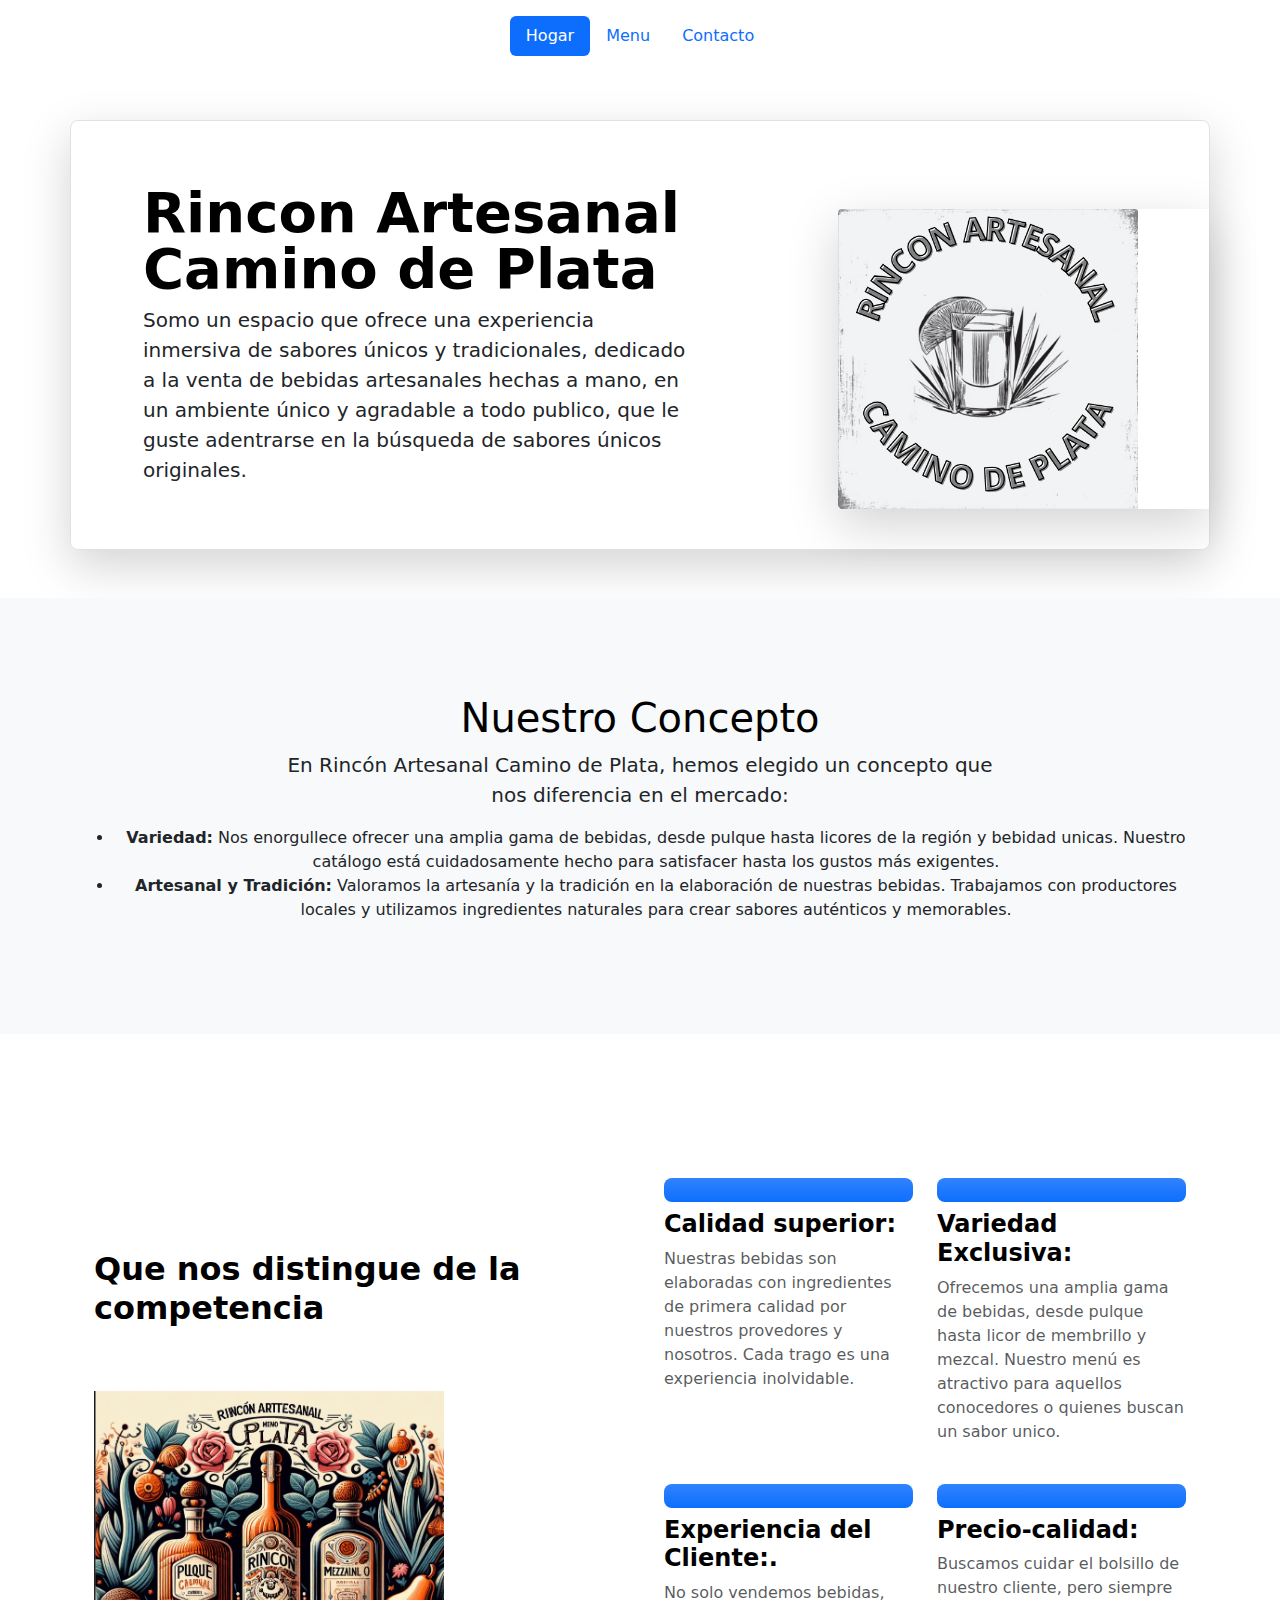
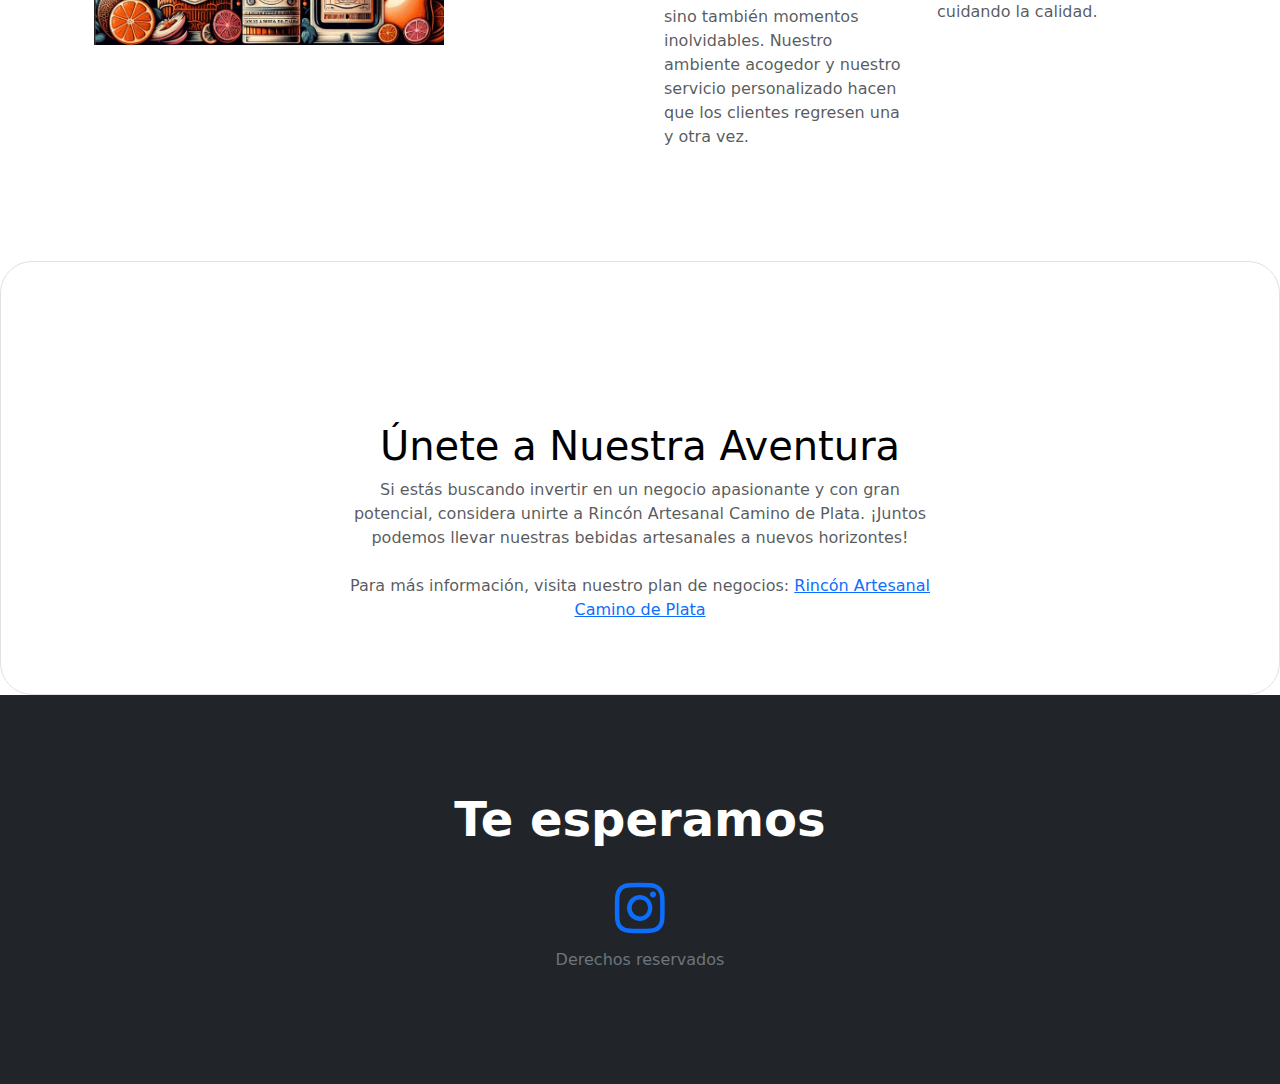
==== commit 27f4f0e1: "Update index.html" ====
--- a/index.html
+++ b/index.html
@@ -57,7 +57,7 @@
           </p>
         </div>
         <div class="col-lg-4 offset-lg-1 p-0 overflow-hidden shadow-lg">
-          <img class="rounded-lg-3" src="images\Logo.png" alt="Logo" width="250px">
+          <img class="rounded-lg-3" src="images\Logo.png" alt="Logo" width="300px">
         </div>
       </div>
     </div>
